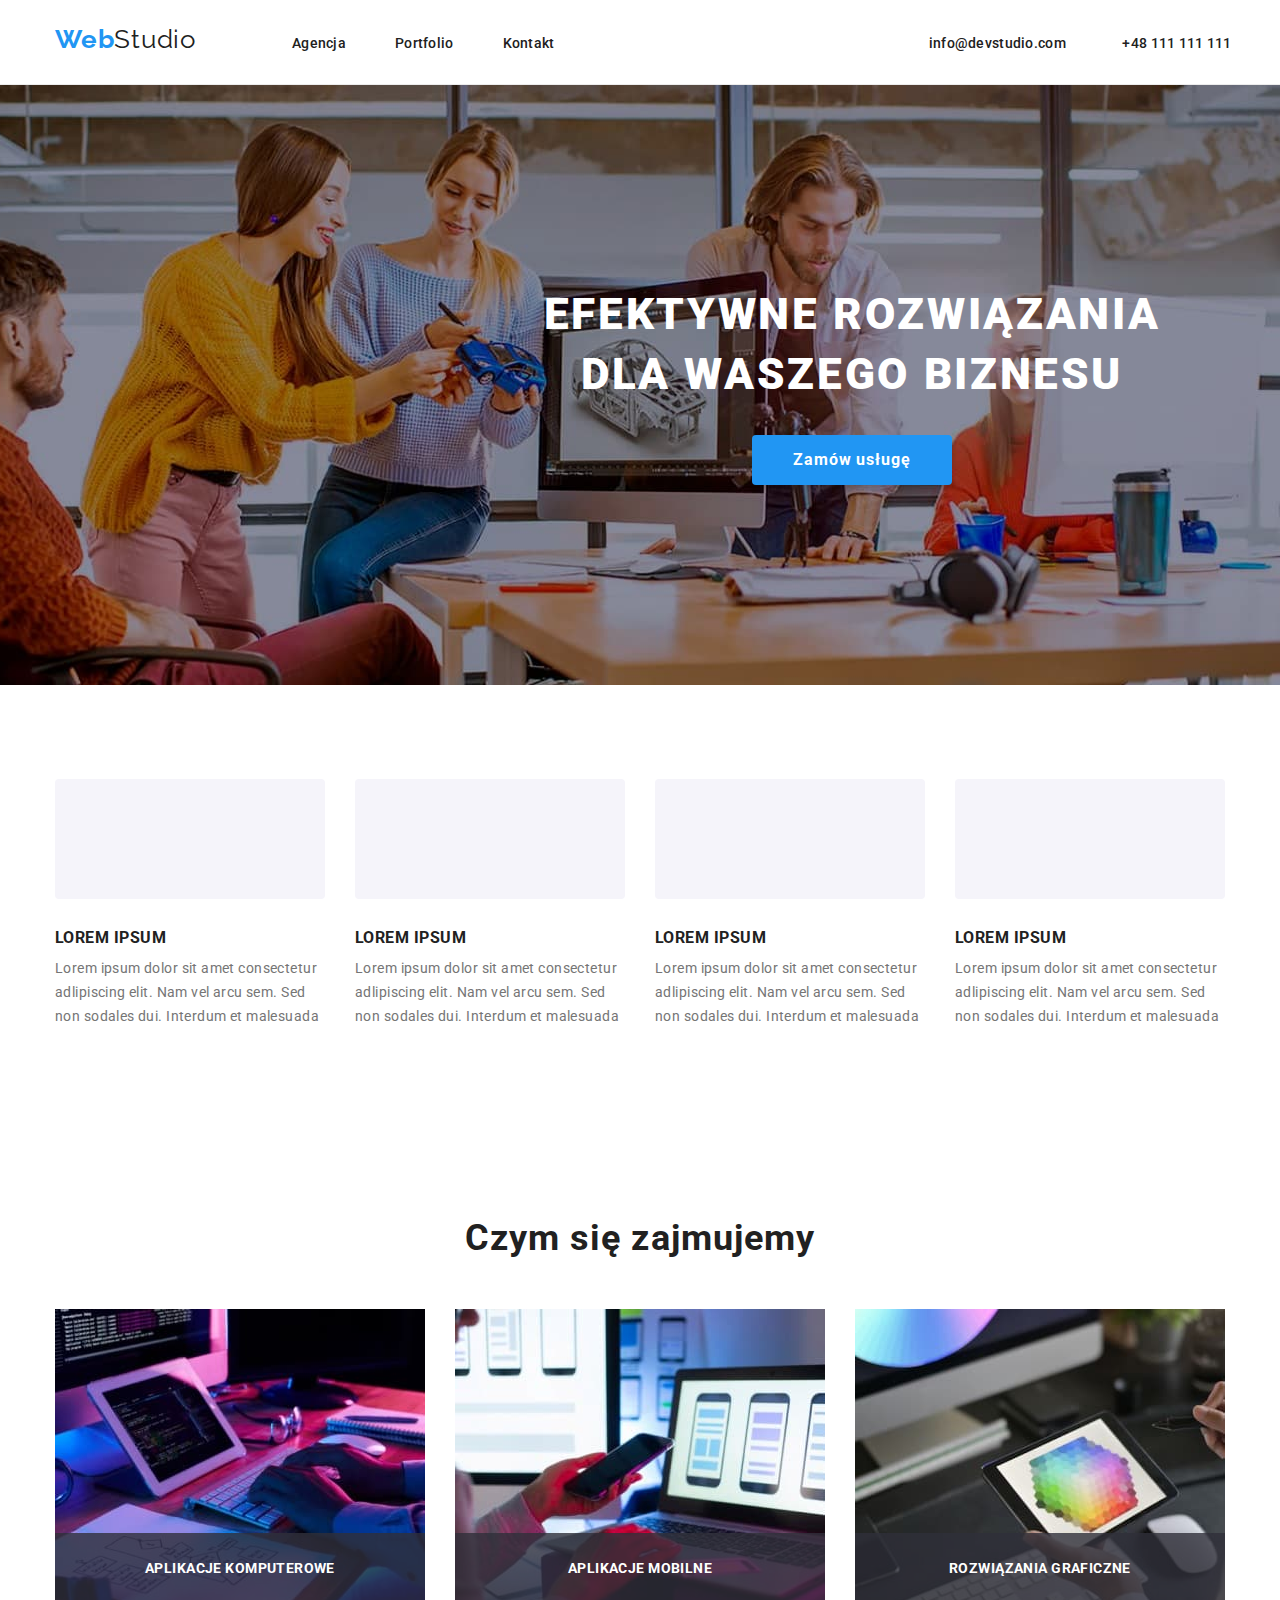
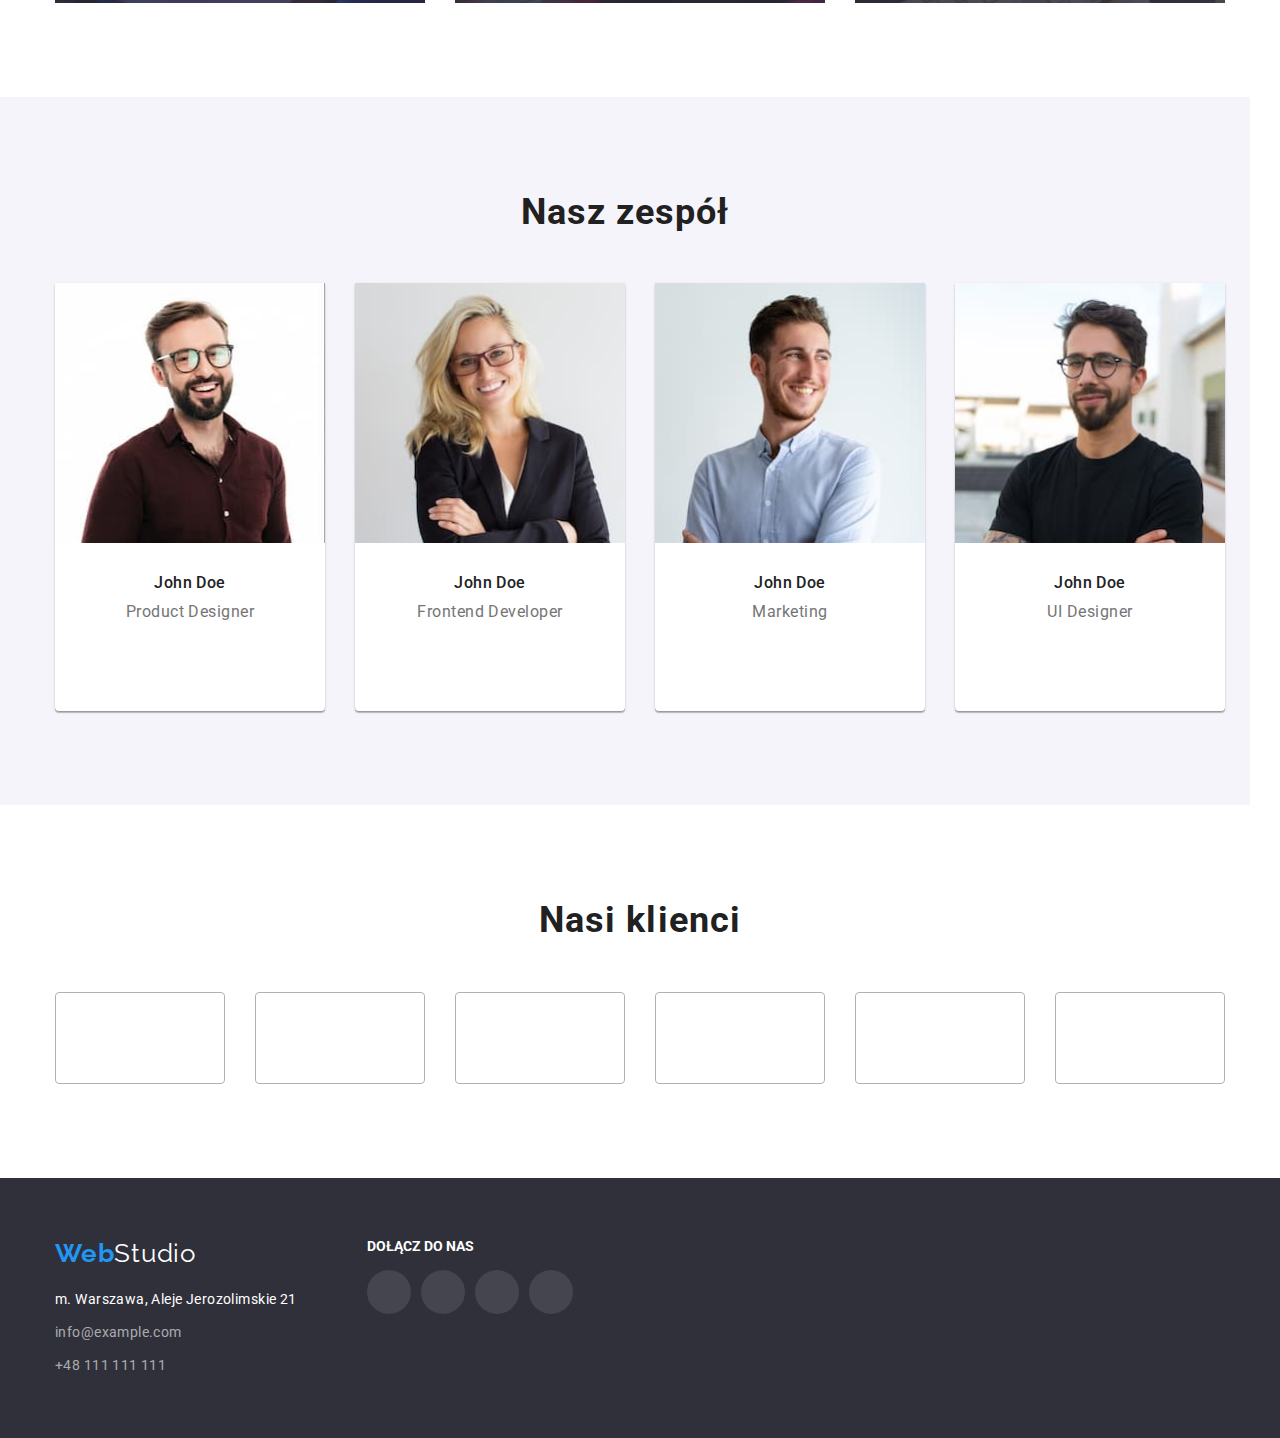
==== index.html @ c4dc2baf "initial commit" ====
<!DOCTYPE html>
<html lang="en">

<head>
    <meta charset="UTF-8">
    <meta http-equiv="X-UA-Compatible" content="IE=edge">
    <meta name="viewport" content="width=device-width, initial-scale=1.0">
    <link
    rel="stylesheet"
    href="https://cdnjs.cloudflare.com/ajax/libs/modern-normalize/1.0.0/modern-normalize.min.css"
  />
    <link rel="stylesheet" href="css/styles.css?v=1.0.0"/>
    <link rel="preconnect" href="https://fonts.googleapis.com">
    <link rel="preconnect" href="https://fonts.gstatic.com" crossorigin>
    <link href="https://fonts.googleapis.com/css2?family=Raleway:wght@700&family=Roboto:wght@400;500;700;900&display=swap" rel="stylesheet">
    <title>Studio</title>
</head>
<body>
  <header>
  <div class = "container">
      <div class = "box-menu">
          <nav class = "box-nav">
              <a class="Webstudio-header box-webstudio" href="index.html"><span class = "Web">Web</span>Studio</a>
              <a class = "header" href="agencja.html">Agencja</a>
              <a class = "header" href="portfolio.html">Portfolio</a>
              <a class = "header" href="kontakt.html">Kontakt</a>
          </nav>
          <div>
            <a class = "header contact" href="mailto:info@devstudio.com">          
              <svg width="16" height="12">
                <use
                  href="/goit-markup-hw-04/images/icons.svg#icon-envelope"
                ></use>
              </svg>
              info@devstudio.com
            </a>
            <a class = "header contact" href="tel:+48111111111">
              <svg width="10" height="16">
                <use
                  href="/goit-markup-hw-04/images/icons.svg#icon-smartphone"
                ></use>
              </svg>
              +48 111 111 111
            </a>
          </div>
      </div>
  </div>
  </header>
  <main>
      <div class = "box-headline">
          <div class = "container">
              <h1 class = "headline">Efektywne rozwiązania dla waszego biznesu</h1>
              <button class = "order-button" type="button" onclick="alert('Na chwilę obecną funkcjonalność zamawiania usługi nie jest dostępna. Za utrudnienia przepraszamy!')">Zamów usługę</button>
          </div>
      </div>
      <div class = "our-strengths section">
          <div class = "container">
                <ul class="list list-our-strengths-icons">
                  <li class = "strength">
                    <div class = "strength-icon-background">
                      <svg width="67.92" height="70">
                        <use
                        href="/goit-markup-hw-04/images/icons.svg#icon-antenna"
                      ></use>
                      </svg>
                    </div>
                  </li>
                  <li class = "strength">
                    <div class = "strength-icon-background">
                      <svg width="68.96" height="70">
                        <use
                        href="/goit-markup-hw-04/images/icons.svg#icon-clock"
                      ></use>
                      </svg>
                    </div>
                  </li>
                  <li class = "strength">
                    <div class = "strength-icon-background">
                      <svg width="70" height="62.69">
                        <use
                        href="/goit-markup-hw-04/images/icons.svg#icon-diagram"
                      ></use>
                      </svg>
                    </div>
                  </li>
                  <li class = "strength">
                    <div class = "strength-icon-background">
                      <svg width="68.74" height="60.66">
                        <use
                        href="/goit-markup-hw-04/images/icons.svg#icon-astronaut"
                      ></use>
                      </svg>
                    </div>
                  </li>
                </ul>

              <ul class="list list-our-strengths">
                  <li class = "strength">
                    <div class = "text-block">  
                    <h3 class = "heading">Lorem ipsum</h3>
                      <p class = "text">
                          Lorem ipsum dolor sit amet consectetur <br>
                          adlipiscing elit. Nam vel arcu sem. Sed <br>
                          non sodales dui. Interdum et malesuada
                      </p>
                    </div>  
                  </li>
                  <li class = "strength">
                    <div class = "text-block">  
                    <h3 class = "heading">Lorem ipsum</h3>
                      <p class = "text">
                          Lorem ipsum dolor sit amet consectetur <br>
                          adlipiscing elit. Nam vel arcu sem. Sed <br>
                          non sodales dui. Interdum et malesuada
                      </p>
                    </div>  
                  </li>
                  <li class = "strength">
                    <div class = "text-block">  
                    <h3 class = "heading">Lorem ipsum</h3>
                      <p class = "text">
                          Lorem ipsum dolor sit amet consectetur <br>
                          adlipiscing elit. Nam vel arcu sem. Sed <br>
                          non sodales dui. Interdum et malesuada
                      </p>
                    </div>  
                  </li>
                  <li class = "strength">
                    <div class = "text-block">  
                    <h3 class = "heading">Lorem ipsum</h3>
                      <p class = "text">
                          Lorem ipsum dolor sit amet consectetur <br>
                          adlipiscing elit. Nam vel arcu sem. Sed <br>
                          non sodales dui. Interdum et malesuada
                      </p>
                    </div>  
                  </li>
              </ul>
          </div>
      </div>
      <section class = "section">
          <div class = "container">
              <h2 class = "section-name">Czym się zajmujemy</h2>
              <ul class="list list-what-we-do">
                  <li class = "what-we-do">
                      <img
                      src="images/computer_click_smart.jpg"
                      alt="Dłonie klikają w kąkuter"
                      width="370"
                      height="294"
                      />
                      <div class="pic-description-box"><span class="pic-description">APLIKACJE KOMPUTEROWE</span></div>
                  </li>
                  <li class = "what-we-do">
                      <img
                      src="images/computer_mobile_browse.jpg"
                      alt="Człowiek ogląda telefon i telefony"
                      width="370"
                      height="294"
                      />
                      <div class="pic-description-box"><span class="pic-description">APLIKACJE MOBILNE</span></div>
                  </li>
                  <li class = "what-we-do">
                      <img
                      src="images/what_colour_important.jpg"
                      alt="Dużo kolorów bardzo"
                      width="370"
                      height="294"
                      />
                      <div class="pic-description-box"><span class="pic-description">ROZWIĄZANIA GRAFICZNE</span></div>
                  </li>
              </ul>
          </div>
      </section>
      <section class = "our-team section">
          <div class = "container">
              <h2 class = "section-name">Nasz zespół</h2>
              <ul class="list list-our-team">
                  <li class = "our-team">
                      <figure class = "team-member">
                          <img class = "img-team-member"
                          src="images/john_doe.jpg"
                          alt="Product Designer się podśmiechuje"
                          width="270"
                          height="260"
                          />
                          <figcaption><h4 class = "title-index">John Doe</h4><h5 class = "desc-index">Product Designer</span></figcaption>
                            <ul class = "list social-list">
                              <li class = "social-icon">
                                <div class = "social-circle">
                                  <svg width="20" height="20">
                                    <use
                                    href="/goit-markup-hw-04/images/icons.svg#icon-insta"
                                    ></use>
                                  </svg>
                                </div>
                              </li>
                              <li class = "social-icon">
                                <div class = "social-circle">
                                  <svg width="20" height="16.25">
                                    <use
                                    href="/goit-markup-hw-04/images/icons.svg#icon-twitter"
                                    ></use>
                                  </svg>
                                </div>
                              </li>
                              <li class = "social-icon">
                                <div class = "social-circle">
                                  <svg width="10" height="20">
                                    <use
                                    href="/goit-markup-hw-04/images/icons.svg#icon-facebook"
                                    ></use>
                                  </svg>
                                </div>
                              </li>
                              <li class = "social-icon">
                                <div class = "social-circle">
                                  <svg width="20" height="20">
                                    <use
                                    href="/goit-markup-hw-04/images/icons.svg#icon-linkedin"
                                    ></use>
                                  </svg>
                                </div>
                              </li>
                            </ul>
                      </figure>
                  </li>
                  <li class = "our-team">
                      <figure class = "team-member">
                          <img class = "img-team-member"
                          src="images/john_doe_woman.jpg"
                          alt="Frontend Developer też się podśmiechuje"
                          width="270"
                          height="260"
                          />
                          <figcaption><h4 class = "title-index">John Doe</h4><h5 class = "desc-index">Frontend Developer</span></figcaption>
                            <ul class = "list social-list">
                              <li class = "social-icon">
                                <div class = "social-circle">
                                  <svg width="20" height="20">
                                    <use
                                    href="/goit-markup-hw-04/images/icons.svg#icon-insta"
                                    ></use>
                                  </svg>
                                </div>
                              </li>
                              <li class = "social-icon">
                                <div class = "social-circle">
                                  <svg width="20" height="16.25">
                                    <use
                                    href="/goit-markup-hw-04/images/icons.svg#icon-twitter"
                                    ></use>
                                  </svg>
                                </div>
                              </li>
                              <li class = "social-icon">
                                <div class = "social-circle">
                                  <svg width="10" height="20">
                                    <use
                                    href="/goit-markup-hw-04/images/icons.svg#icon-facebook"
                                    ></use>
                                  </svg>
                                </div>
                              </li>
                              <li class = "social-icon">
                                <div class = "social-circle">
                                  <svg width="20" height="20">
                                    <use
                                    href="/goit-markup-hw-04/images/icons.svg#icon-linkedin"
                                    ></use>
                                  </svg>
                                </div>
                              </li>
                            </ul>
                      </figure>
                  </li>
                  <li class = "our-team">
                      <figure class = "team-member">
                          <img class = "img-team-member"
                          src="images/john_doe_again.jpg"
                          alt="Marketing się podśmiechuje, ale trochę w bok"
                          width="270"
                          height="260"
                          />
                          <figcaption><h4 class = "title-index">John Doe</h4><h5 class = "desc-index">Marketing</span></figcaption>
                            <ul class = "list social-list">
                              <li class = "social-icon">
                                <div class = "social-circle">
                                  <svg width="20" height="20">
                                    <use
                                    href="/goit-markup-hw-04/images/icons.svg#icon-insta"
                                    ></use>
                                  </svg>
                                </div>
                              </li>
                              <li class = "social-icon">
                                <div class = "social-circle">
                                  <svg width="20" height="16.25">
                                    <use
                                    href="/goit-markup-hw-04/images/icons.svg#icon-twitter"
                                    ></use>
                                  </svg>
                                </div>
                              </li>
                              <li class = "social-icon">
                                <div class = "social-circle">
                                  <svg width="10" height="20">
                                    <use
                                    href="/goit-markup-hw-04/images/icons.svg#icon-facebook"
                                    ></use>
                                  </svg>
                                </div>
                              </li>
                              <li class = "social-icon">
                                <div class = "social-circle">
                                  <svg width="20" height="20">
                                    <use
                                    href="/goit-markup-hw-04/images/icons.svg#icon-linkedin"
                                    ></use>
                                  </svg>
                                </div>
                              </li>
                            </ul>
                      </figure>
                  </li>
                  <li class = "our-team">
                      <figure class = "team-member">
                          <img class = "img-team-member"
                          src="images/john_doe_again_again.jpg"
                          alt="UI Designer się uśmiecha"
                          width="270"
                          height="260"
                          />
                          <figcaption><h4 class = "title-index">John Doe</h4><h5 class = "desc-index">UI Designer</span></figcaption>
                            <ul class = "list social-list">
                              <li class = "social-icon">
                                <div class = "social-circle">
                                  <svg width="20" height="20">
                                    <use
                                    href="/goit-markup-hw-04/images/icons.svg#icon-insta"
                                    ></use>
                                  </svg>
                                </div>
                              </li>
                              <li class = "social-icon">
                                <div class = "social-circle">
                                  <svg width="20" height="16.25">
                                    <use
                                    href="/goit-markup-hw-04/images/icons.svg#icon-twitter"
                                    ></use>
                                  </svg>
                                </div>
                              </li>
                              <li class = "social-icon">
                                <div class = "social-circle">
                                  <svg width="10" height="20">
                                    <use
                                    href="/goit-markup-hw-04/images/icons.svg#icon-facebook"
                                    ></use>
                                  </svg>
                                </div>
                              </li>
                              <li class = "social-icon">
                                <div class = "social-circle">
                                  <svg width="20" height="20">
                                    <use
                                    href="/goit-markup-hw-04/images/icons.svg#icon-linkedin"
                                    ></use>
                                  </svg>
                                </div>
                              </li>
                            </ul>
                      </figure>
                  </li>
              </ul>
          </div>
      </section>
      <section class = "our-clients section">
          <div class = "container">
              <h2 class = "section-name">Nasi klienci</h2>
              <ul class="list list-our-clients">
                  <li class = "client">
                    <div class = "client-background">
                      <svg width="41" height="46.7">
                        <use
                         href="/goit-markup-hw-04/images/icons.svg#icon-client1"
                       ></use>
                      </svg>
                    </div>                    
                  </li>
                  <li class = "client">
                    <div class = "client-background">
                      <svg width="40" height="52">
                        <use
                         href="/goit-markup-hw-04/images/icons.svg#icon-client2"
                       ></use>
                      </svg>
                    </div>                    
                  </li>
                  <li class = "client">
                    <div class = "client-background">
                      <svg width="43.46" height="41.18">
                        <use
                         href="/goit-markup-hw-04/images/icons.svg#icon-client3"
                       ></use>
                      </svg>
                    </div>
                  </li>
                  <li class = "client">
                    <div class = "client-background">
                      <svg width="84.44" height="40.62">
                        <use
                         href="/goit-markup-hw-04/images/icons.svg#icon-client4"
                       ></use>
                      </svg>
                    </div>
                  </li>
                  <li class = "client">
                    <div class = "client-background">
                      <svg width="62.54" height="45.43">
                        <use
                         href="/goit-markup-hw-04/images/icons.svg#icon-client5"
                       ></use>
                      </svg>
                    </div>
                  </li>
                  <li class = "client">
                    <div class = "client-background">
                      <svg width="93.79" height="43.93">
                        <use
                         href="/goit-markup-hw-04/images/icons.svg#icon-client6"
                       ></use>
                      </svg>
                    </div>                    
                  </li>
              </ul>
          </div>
      </section>
  </main>
  <footer>
    <div class = "container">
      <ul class = "list footer-list">
        <li class = "footer-block">
          <div>
            <a class="Webstudio-footer" href="index.html"><span class = "Web">Web</span>Studio</a>
            <address class = "address">m. Warszawa, Aleje Jerozolimskie 21</address>
            <a class = "footer" href="mailto:info@example.com">info@example.com</a>
            <a class = "footer" href="tel:+48111111111">+48 111 111 111</a>
          </div>
        </li>
        <li class = "footer-block">
          <div>
            <span class = "join-us">DOŁĄCZ DO NAS</span>
            <ul class = "list social-list-footer">
              <li class = "social-icon-footer">
                <div class = "social-circle-footer">
                  <svg width="20" height="20">
                    <use
                    href="/goit-markup-hw-04/images/icons.svg#icon-insta"
                    ></use>
                  </svg>
                </div>
              </li>
              <li class = "social-icon-footer">
                <div class = "social-circle-footer">
                  <svg width="20" height="16.25">
                    <use
                    href="/goit-markup-hw-04/images/icons.svg#icon-twitter"
                    ></use>
                  </svg>
                </div>
              </li>
              <li class = "social-icon-footer">
                <div class = "social-circle-footer">
                  <svg width="10" height="20">
                    <use
                    href="/goit-markup-hw-04/images/icons.svg#icon-facebook"
                    ></use>
                  </svg>
                </div>
              </li>
              <li class = "social-icon-footer">
                <div class = "social-circle-footer">
                  <svg width="20" height="20">
                    <use
                    href="/goit-markup-hw-04/images/icons.svg#icon-linkedin"
                    ></use>
                  </svg>
                </div>
              </li>
            </ul>
          </div>
        </li>
      </ul>
    </div>
  </footer>
  <script src="./js/modal.js"></script>
</body>
</html>
---- css/styles.css ----
.div-test {
    width: 200px;
    height: 200px;
    border: solid tomato 1px;
    margin-top: 200px;
    margin-left: 200px;
    display: flex;
    align-items: center;
    justify-content: center;
}

.span-test {
    display: inline-block;
    vertical-align: middle;
    line-height: normal;
}


/* ZMIENNE */
:root {
    --color-active: #2196F3;
    --text-main: #212121;
    --text-secondary: #757575;
    --text-h1: #FFFFFF;
    --text-active-button: #FFFFFF;
    --text-address: #FFFFFF;
    --text-studio-footer: #FFFFFF;
    --color-team-members-background: #FFFFFF;
    --color-join-us: #FFFFFF;
    --color-pic-description: #FFFFFF;
    --color-card-popup-description: #FFFFFF;
    --color-h1-footer-background: #2F303A;
    --text-footer-contact: rgba(255, 255, 255, 0.6);
    --color-button-background: #F5F4FA;
    --color-our-team-background: #F5F4FA;
    --color-our-strengths-icon-background: #F5F4FA;
    --text-studio-header: #000000;
    --color-portfolio-border: #EEEEEE;
    --color-header-border: #ECECEC;
    --color-icon: #AFB1B8;
    --color-social-icon-footer: #FFFFFF1A;
}
/* KONIEC: ZMIENNE */

body {
    font-family: 'Roboto', sans-serif;
    font-size: 14px;
    color: var(--text-main);
}

.list {
    list-style-type: none;
}

.Webstudio-header,
.Webstudio-footer,
.header,
.footer,
.address {
    text-decoration: none;
}

.Web {
    color: var(--color-active);
    font-weight: 700;
}

/* USTAWIENIA DLA HEADERÓW I FOOTERÓW, BEZ FLEXBOXÓW */

.Webstudio-header {
    font-size: 26px;
    font-weight: 400;
    font-family: 'Raleway', sans-serif;
    line-height: 1.19;
    letter-spacing: 0.03em;
    color: var(--text-studio-header);
}

.Webstudio-footer {
    font-size: 26px;
    font-weight: 400;
    font-family: 'Raleway', sans-serif;
    line-height: 1.19;
    letter-spacing: 0.03em;
    color: var(--text-studio-footer);
}

.Webstudio-header:hover, .Webstudio-header:focus {
    color: var(--text-studio-header);
    font-size: 26px;
    font-weight: 700;
}

.Webstudio-footer:hover, .Webstudio-footer:focus {
    color: var(--text-studio-footer);
    font-size: 26px;
    font-weight: 700;
}

.Webstudio-header,
.header,
.footer {
    color: var(--text-main);
}

.header {
    line-height: 1.14;
    letter-spacing: 0.02em;
    font-weight: 500;
    transition-property: color, fill, background-color, box-shadow;
    transition-duration: 250ms;
    transition-timing-function: cubic-bezier(0.4, 0, 0.2, 1);
}

.header:hover,
.header:focus {
    fill: var(--color-active);
    color: var(--color-active);
    font-weight: 500;
}

.header svg {
    margin-right: 10px;
}

a[href="mailto:info@devstudio.com"],
a[href="tel:+48111111111"]{
    fill: var(--color-icon);
}

.address {
    line-height: 1.71;
    letter-spacing: 0.03em;
    color: var(--text-address);
    background-color: var(--color-h1-footer-background);
    font-style: normal;
}

.footer {
    line-height: 1.71;
    letter-spacing: 0.03em;
    color: var(--text-footer-contact);
    background-color: var(--color-h1-footer-background);
}

footer {
    background-color: var(--color-h1-footer-background);
    transition-property: color, fill, background-color, box-shadow;
    transition-duration: 250ms;
    transition-timing-function: cubic-bezier(0.4, 0, 0.2, 1);
}

.footer:hover,
.footer:focus {
    color: var(--color-active);
}

footer a span {
    color: var(--text-studio-footer);
}

/* KONIEC: USTAWIENIA DLA HEADERÓW I FOOTERÓW, BEZ FLEXBOXÓW */

/* USTAWIENIA DLA BODY INDEXU, BEX FLEXBOXÓW */

.headline {
    font-weight: 900;
    font-size: 44px;
    line-height: 1.36;
    text-align: center;
    letter-spacing: 0.06em;
    text-transform: uppercase;
    color: var(--text-h1);
}

.order-button {
    font-weight: 700;
    font-size: 16px;
    line-height: 1.88;
    align-items: center;
    text-align: center;
    letter-spacing: 0.06em;
    color: var(--text-active-button);
    background: var(--color-active);
    box-shadow: 0px 4px 4px rgba(0, 0, 0, 0.15);
    border-radius: 4px;
    cursor: pointer;
    border: none;
    width: 200px;
    height: 50px;
}

.heading {
    font-weight: 700;
    line-height: 1.14;
    letter-spacing: 0.03em;
    text-transform: uppercase;
}

.text {
    line-height: 1.71;
    letter-spacing: 0.03em; 
    color: var(--text-secondary);
}

.section-name {
    font-weight: 700;
    font-size: 36px;
    line-height: 1.17;
    letter-spacing: 0.03em;
}

.our-team {
    background-color: var(--color-our-team-background);
}

.team-member {
    border-bottom-left-radius: 4px;
    border-bottom-right-radius: 4px;
    background-color: var(--color-team-members-background);
    box-shadow: 0px 2px 1px rgba(0, 0, 0, 0.2),
                0px 1px 1px rgba(0, 0, 0, 0.14),
                0px 1px 3px rgba(0, 0, 0, 0.12);
            }

.title-index {
    font-weight: 500;
    font-size: 16px;
    line-height: 1.19;
    letter-spacing: 0.03em;
}

.desc-index {
    font-size: 16px;
    font-weight: 400;
    line-height: 1.19;
    letter-spacing: 0.03em;
    color: var(--text-secondary);
}

/* KONIEC: USTAWIENIA DLA BODY INDEXU, BEX FLEXBOXÓW */

/* USTAWIENIA DLA BODY PORTFOLIO, BEZ FLEXBOXÓW */

.portf-buttons {
    font-weight: 500;
    font-size: 16px;
    line-height: 1.63;
    letter-spacing: 0.03em;
    background: var(--color-button-background);
    border-radius: 4px;
    text-align: center;
    border-radius: 4px;
    border: none;
    cursor: pointer;
    transition-property: color, fill, background-color, box-shadow;
    transition-duration: 250ms;
    transition-timing-function: cubic-bezier(0.4, 0, 0.2, 1);
}

.portf-buttons:hover, .portf-buttons:focus{
    color: var(--text-active-button);
    background: var(--color-active);
    box-shadow: 0px 2px 2px 0px #0000001F,
                0px 1px 2px 0px #00000014,
                0px 3px 1px 0px #0000001A;

}

.title-portf {
    font-weight: 700;
    font-size: 18px;
    line-height: 2;
    letter-spacing: 0.06em;
}

.desc-portf {
    font-size: 16px;
    line-height: 1.88;
    letter-spacing: 0.03em;
    color: var(--text-secondary);
    font-weight: 400;
}

.portfolio-element > figure {
    transition-property: color, fill, background-color, box-shadow;
    transition-duration: 250ms;
    transition-timing-function: cubic-bezier(0.4, 0, 0.2, 1);
}

.portfolio-element > figure:hover,
.portfolio-element > figure:focus {
    box-shadow: 1px 4px 6px 0px #00000029,
    0px 4px 4px 0px #0000000F,
    0px 1px 1px 0px #0000001F;
    ;
    cursor: pointer;
}

/* KONIEC: USTAWIENIA DLA BODY PORTFOLIO, BEZ FLEXBOXÓW */

/* USTAWIENIA POZYCJONOWANIA I FLEXBOXÓW WSPÓLNE DLA INDEXU I PORTFOLIO */

h1, h2, h3, h4, h5, h6, p, ul, figure {
    margin: 0px;
}

.container {
    width: 1200px;
    margin-right: auto;
    margin-left: auto;
}

.section {
    padding-top: 94px;
    padding-bottom: 94px;
}

header {
    border-bottom: solid var(--color-header-border) 1px;
}

.box-menu {
    margin-top: 24px;
    display: flex;
    height: 60px;
    align-items: baseline;
}

.box-webstudio {
    margin-left: 15px;
}

.header:nth-child(2) {
    margin-left: 93px;
}

.header:nth-child(3) {
    margin-left: 46px;
}

.header:nth-child(4) {
    margin-left: 46px;
}

.contact:nth-child(1) {
    margin-left: 345px;
}

.contact:nth-child(2) {
    margin-left: 30px;
}

footer > div {
    padding-top: 60px;
    padding-bottom: 60px;
}

.Webstudio-footer {
    display: block;
    margin-bottom: 20px;
}

address {
    display: block;
    margin-bottom: 9px;
}

footer .footer {
    display: block;
}

.footer-block:nth-child(2) {
    margin-left: 70px;
}

.join-us {
    color: var(--color-join-us);
    font-weight: 700;
    line-height: 1.14;
    letter-spacing: 0,03em;
}

.footer-list {
    display: flex;
    padding-left: 15px;
}

.social-circle-footer {
    width: 44px;
    height: 44px;
    border-radius: 50%;
    display: flex;
    justify-content: center;
    align-items: center;
    fill: var(--color-join-us);
    background-color: var(--color-social-icon-footer);
    transition-property: color, fill, background-color, box-shadow;
    transition-duration: 250ms;
    transition-timing-function: cubic-bezier(0.4, 0, 0.2, 1);
}

.social-circle-footer:hover,
.social-circle-footer:focus {
    background-color: var(--color-active);
    fill: var(--color-join-us);
    cursor: pointer;
}

.social-list-footer {
    display: flex;
    margin-top: 16px;
    padding-bottom: 30px;
    padding-left: 0px;
}

.social-icon-footer:not(:last-child) {
    margin-right: 10px;
}

a[href="mailto:info@example.com"] {
    margin-bottom: 9px;
}

/* KONIEC: USTAWIENIA POZYCJONOWANIA I FLEXBOXÓW WSPÓLNE DLA INDEXU I PORTFOLIO */

/* FLEXBOXY I POZYCJONOWANIE INDEX.HTML*/
.headline {
    width: 696px;
    margin-top: 0px;
    margin-bottom: 0px;
    margin-left: auto;
    margin-right: auto;
}

.box-headline {
    padding: 200px 252px 200px 252px;
    background-image: url(../images/background-photo.jpg), 
    linear-gradient(
    to right,
    #2F303A66,
    #2F303A66
    );
    background-position: 50% 50%;
    background-repeat: no-repeat;
    background-size: 1600px;
    background-color: var(--color-h1-footer-background);
}

.order-button {
    display: block;
    margin-left: auto;
    margin-right: auto;
    margin-top: 30px;
    padding: 0px;
}

.list-our-strengths {
    display: flex;
    margin-top: 0px;
    margin-bottom: 0px;
    padding-left: 0px;
}

.list-our-strengths-icons {
    display: flex;
    margin-top: 0px;
    margin-bottom: 30px;
    padding-left: 0px;
}

.strength-icon-background {
    display: flex;
    width: 270px;
    height: 120px;
    border-radius: 4px;
    background-color: var(--color-our-strengths-icon-background);
    justify-content: center;
    align-items: center;
}

.text-block {
    width: 270px;
}

.strength:nth-child(1) {
    margin-left: 15px;
}

.strength:not(:last-child) {
    margin-right: 30px;
}

.text {
    padding-top: 10px;
}

.section-name {
display: flex;
justify-content: center;
padding-bottom: 50px;
}

.list-what-we-do {
    display: flex;
    padding-left: 0px;
}

.what-we-do {
    position: relative;
}

.what-we-do img {
    vertical-align:top;
}

.what-we-do:nth-child(1) {
    margin-left: 15px;
}

.what-we-do:not(:last-child) {
    margin-right: 30px;
}

.list-our-team {
    display: flex;
    padding: 0px;
}

.our-team:not(:last-child) {
    margin-right: 30px;
}

.our-team:nth-child(1) {
    margin-left: 30px;
}

.title-index {
    padding-top: 30px;
}

.desc-index {
    padding-top: 10px;
}

.our-team {
    text-align: center;
}

.img-team-member {
    display: block;
}

.social-circle {
    width: 44px;
    height: 44px;
    border-radius: 50%;
    display: flex;
    justify-content: center;
    align-items: center;
    fill: var(--color-icon);
    transition-property: color, fill, background-color, box-shadow;
    transition-duration: 250ms;
    transition-timing-function: cubic-bezier(0.4, 0, 0.2, 1);
}

.social-circle:hover,
.social-circle:focus {
    background-color: var(--color-active);
    fill: var(--color-team-members-background);
    cursor: pointer;
}

.social-list {
    display: flex;
    margin-top: 16px;
    padding-bottom: 30px;
    padding-left: 0px;
}

.social-icon:nth-child(1) {
    margin-left: 32px;
}

.social-icon:not(:last-child) {
    margin-right: 10px;
}

.client-background {
    width: 170px;
    height: 92px;
    border-radius: 4px;
    display: flex;
    justify-content: center;
    align-items: center;
    fill: var(--color-icon);
    border: solid var(--color-icon) 1px;
    transition-property: color, fill, background-color, box-shadow;
    transition-duration: 250ms;
    transition-timing-function: cubic-bezier(0.4, 0, 0.2, 1);
}

.client-background:hover,
.client-background:focus {
    fill: var(--color-active);
    border: solid var(--color-active) 1px;
    cursor: pointer;
}

.list-our-clients {
    display: flex;
    padding-left: 0px;
}

.client:nth-child(1) {
    margin-left: 15px;
}

.client:not(:last-child) {
    margin-right: 30px;
}

.pic-description-box {
    background-color: #2F303ACC;
    height: 70px;
    width: 370px;
    display: flex;
    justify-content: center;
    align-items: center;
    position: absolute;
    bottom: 0;
}

.pic-description {
    color: var(--color-pic-description);
    line-height: 1.17;
    font-weight: 700;
    letter-spacing: 0.03em;
}

/* KONIEC: FLEXBOXY I POZYCJONOWANIE INDEX.HTML */

/* FLEXBOXY I POZYCJONOWANIE PORTFOLIO.HTML */

.list-buttons {
    display: flex;
    padding-bottom: 56px;
    padding-left: 0px;
}

.portf-buttons {
    padding: 6px 22px;
}

.button:nth-child(1) {
    margin-left: 310px;
}

.button:nth-child(2) {
    margin-left: 8px;
}

.button:nth-child(3) {
    margin-left: 8px;
}

.button:nth-child(4) {
    margin-left: 8px;
}

.button:nth-child(5) {
    margin-left: 8px;
}

.img-portfolio {
    display: block;
}

.list-portfolio {
    padding: 0px;
    display: flex;
    flex-wrap: wrap;
}

.portfolio-bottom {
    border-bottom: solid var(--color-portfolio-border) 1px;
}

.title-portf {
    padding-left: 23px;
    padding-top: 20px;
}


.desc-portf {
    padding-left: 23px;
    padding-top: 4px;
    padding-bottom: 19px;
}

.portfolio-element:nth-child(3n + 1) {
    margin-left: 15px;
}

.portfolio-element:nth-child(3n + 2) {
    margin-left: 30px;
}

.portfolio-element:nth-child(3n + 3) {
    margin-left: 30px;
}

.portfolio-element:nth-last-child(n + 4) {
    margin-bottom: 30px;
}

.animation-field {
    position: relative;
    overflow: hidden;
}

.card-popup-box {
    background-color: #2196F3E5;
    height: 294px;
    width: 370px;
    display: flex;
    align-items: center;
    position: absolute;
    top: 294px;
    transition-property: top;
    transition-duration: 500ms;
}

.portfolio-element:hover .card-popup-box {
top: 0;
}

.card-popup-description {
    color: var(--color-card-popup-description);
    line-height: 1.56;
    letter-spacing: 0.03em;
    font-size: 18px;
    padding: 49px 45px 49px 24px;
}

/* KONIEC: FLEXBOXY I POZYCJONOWANIE PORTFOLIO.HTML */
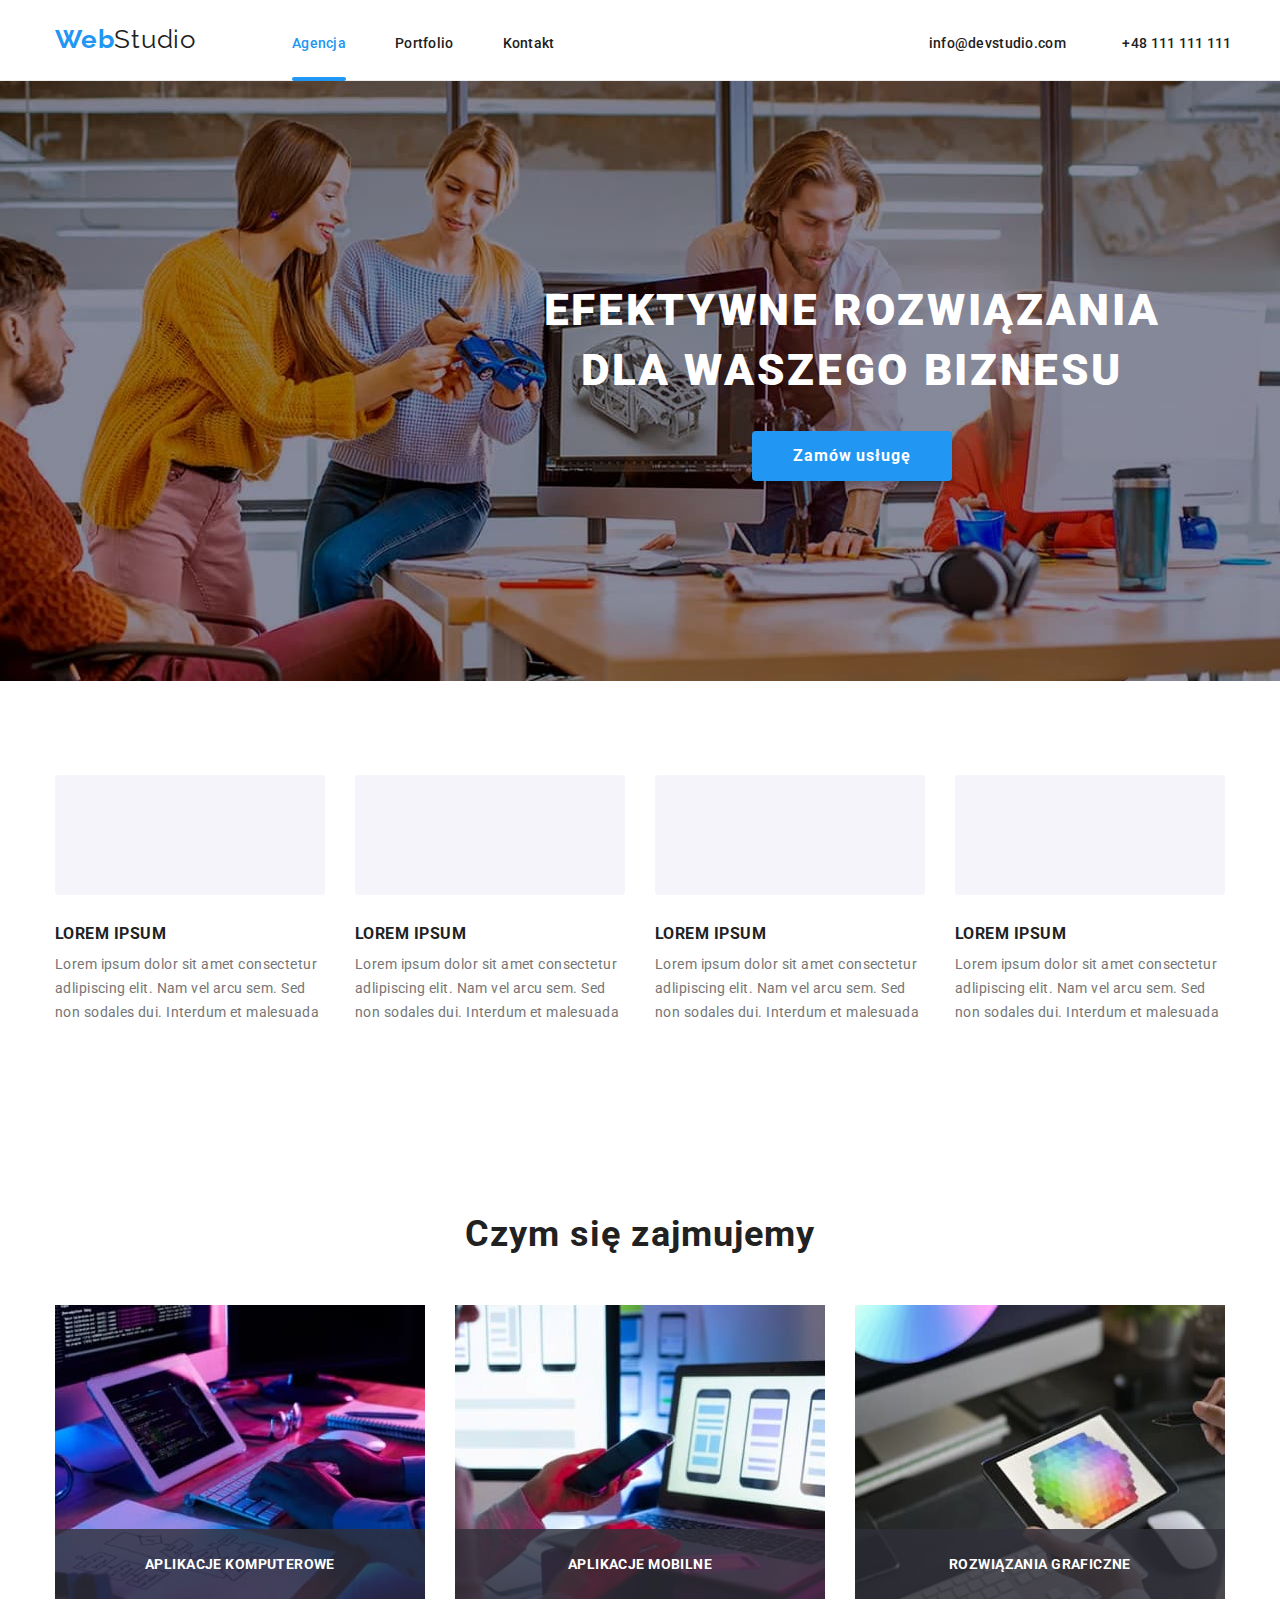
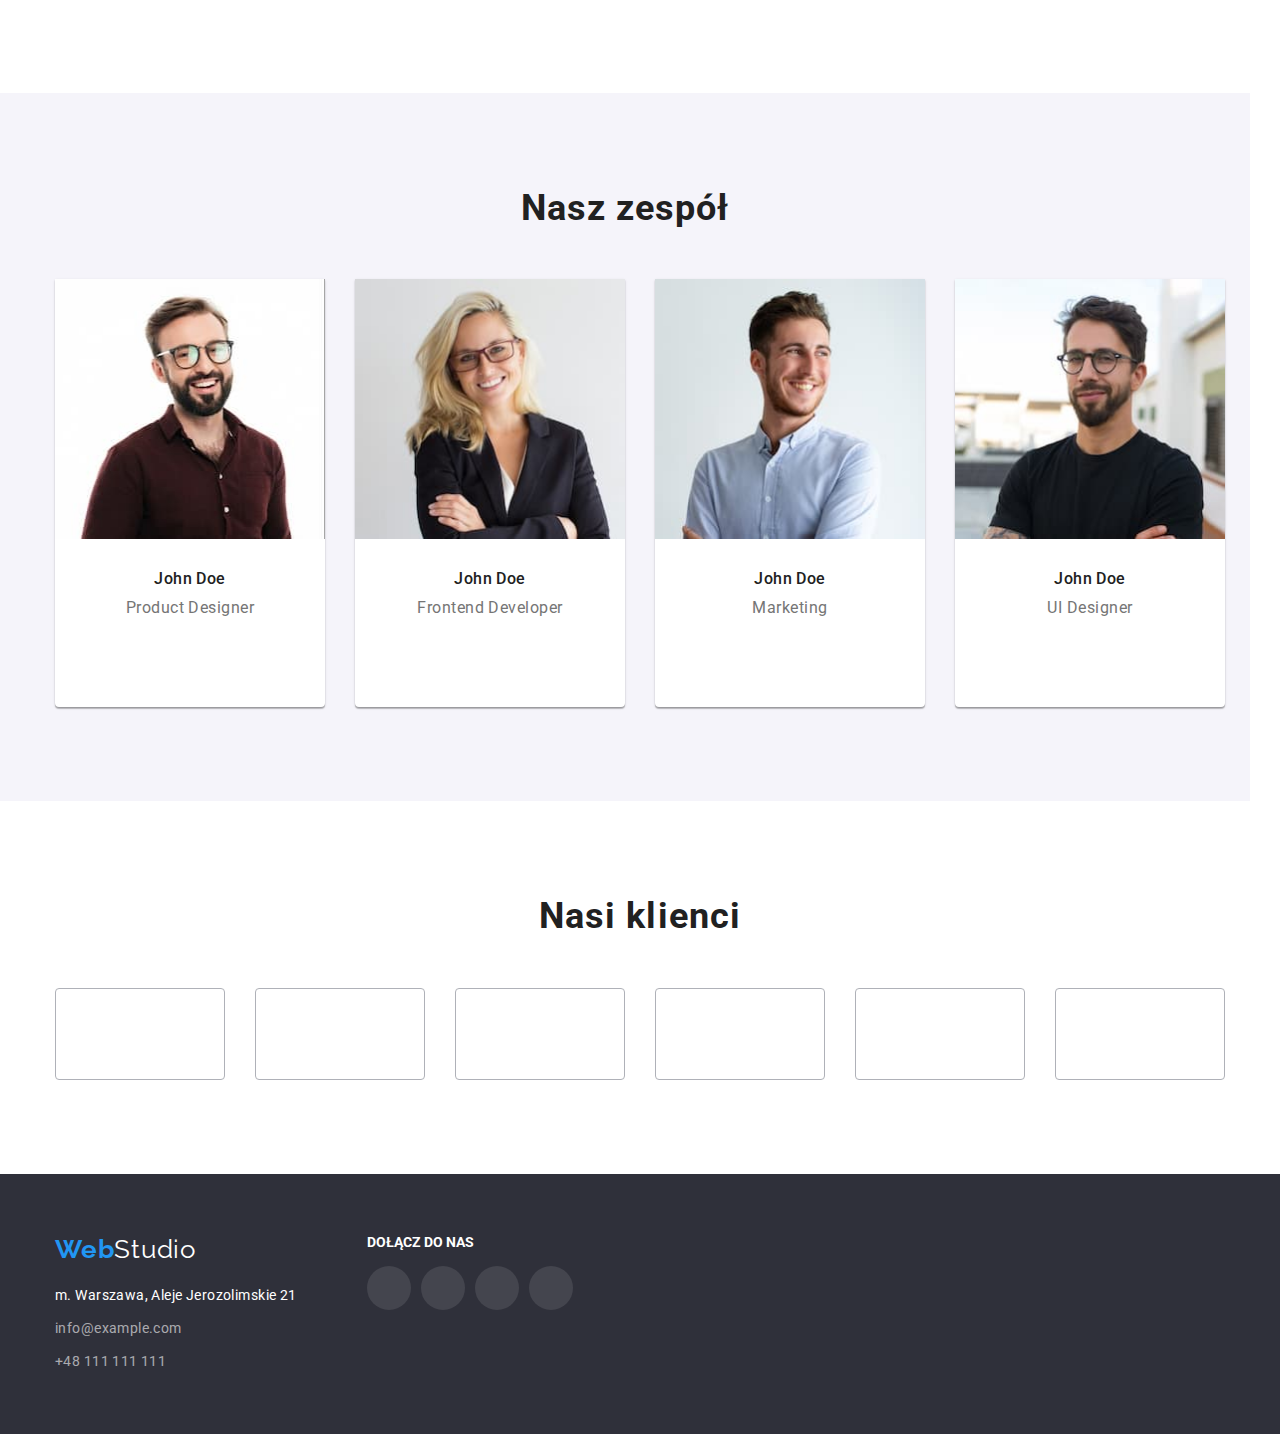
==== commit 2850bbc7: "new functions" ====
--- a/index.html
+++ b/index.html
@@ -21,7 +21,7 @@
       <div class = "box-menu">
           <nav class = "box-nav">
               <a class="Webstudio-header box-webstudio" href="index.html"><span class = "Web">Web</span>Studio</a>
-              <a class = "header" href="agencja.html">Agencja</a>
+              <a class = "header active-site" href="index.html">Agencja</a>
               <a class = "header" href="portfolio.html">Portfolio</a>
               <a class = "header" href="kontakt.html">Kontakt</a>
           </nav>
@@ -50,7 +50,7 @@
       <div class = "box-headline">
           <div class = "container">
               <h1 class = "headline">Efektywne rozwiązania dla waszego biznesu</h1>
-              <button class = "order-button" type="button" onclick="alert('Na chwilę obecną funkcjonalność zamawiania usługi nie jest dostępna. Za utrudnienia przepraszamy!')">Zamów usługę</button>
+              <button class="order-button" data-modal-open type="button">Zamów usługę</button>
           </div>
       </div>
       <div class = "our-strengths section">
@@ -494,6 +494,15 @@
       </ul>
     </div>
   </footer>
+<div class="modal-window-backdrop is-hidden" data-modal>
+  <div class="modal-window">
+    <button class="modal-window-button" data-modal-close type="button">
+      <svg class="cross" width="18" height="30" viewBox="0 0 18 18" fill="none" xmlns="http://www.w3.org/2000/svg">
+      <path d="M15 4.10786L13.8921 3L9.5 7.39214L5.10786 3L4 4.10786L8.39214 8.5L4 12.8921L5.10786 14L9.5 9.60786L13.8921 14L15 12.8921L10.6079 8.5L15 4.10786Z" fill="black"/>
+      </svg>
+    </button>
+  </div>
+</div>
   <script src="./js/modal.js"></script>
 </body>
 </html>
--- a/css/styles.css
+++ b/css/styles.css
@@ -1,21 +1,3 @@
-.div-test {
-    width: 200px;
-    height: 200px;
-    border: solid tomato 1px;
-    margin-top: 200px;
-    margin-left: 200px;
-    display: flex;
-    align-items: center;
-    justify-content: center;
-}
-
-.span-test {
-    display: inline-block;
-    vertical-align: middle;
-    line-height: normal;
-}
-
-
 /* ZMIENNE */
 :root {
     --color-active: #2196F3;
@@ -29,6 +11,7 @@
     --color-join-us: #FFFFFF;
     --color-pic-description: #FFFFFF;
     --color-card-popup-description: #FFFFFF;
+    --color-modal-window: #FFFFFF;
     --color-h1-footer-background: #2F303A;
     --text-footer-contact: rgba(255, 255, 255, 0.6);
     --color-button-background: #F5F4FA;
@@ -39,6 +22,7 @@
     --color-header-border: #ECECEC;
     --color-icon: #AFB1B8;
     --color-social-icon-footer: #FFFFFF1A;
+    --color-backdrop: #00000033;
 }
 /* KONIEC: ZMIENNE */
 
@@ -66,6 +50,18 @@
 }
 
 /* USTAWIENIA DLA HEADERÓW I FOOTERÓW, BEZ FLEXBOXÓW */
+
+.active-site::after {
+    content: '';
+    background-color: var(--color-active);
+    width: 100%;
+    height: 4px;
+    border-radius: 2px;
+    display: block;
+    position: absolute;
+    top: 42px;
+    right: 0px;
+}
 
 .Webstudio-header {
     font-size: 26px;
@@ -110,6 +106,7 @@
     transition-property: color, fill, background-color, box-shadow;
     transition-duration: 250ms;
     transition-timing-function: cubic-bezier(0.4, 0, 0.2, 1);
+    position: relative;
 }
 
 .header:hover,
@@ -157,6 +154,10 @@
 
 footer a span {
     color: var(--text-studio-footer);
+}
+
+.active-site {
+    color: var(--color-active);
 }
 
 /* KONIEC: USTAWIENIA DLA HEADERÓW I FOOTERÓW, BEZ FLEXBOXÓW */
@@ -238,6 +239,59 @@
     color: var(--text-secondary);
 }
 
+.modal-window-backdrop {
+    position: fixed;
+    top: 0;
+    width: 100%;
+    height: 100%;
+    background: var(--color-backdrop);
+    transition-property: opacity;
+    transition-duration: 700ms;
+    opacity: 100%;
+}
+
+.modal-window {
+    position: absolute;
+    transform: translate(50%, -50%);
+    top: 50%;
+    right: 50%;
+    width: 528px;
+    height: 581px;
+    background-color: var(--color-modal-window);
+    border-radius: 4px;
+    box-shadow: 0px 2px 1px 0px #00000033,
+                0px 1px 1px 0px #00000024,
+                0px 1px 3px 0px #0000001F;
+    text-align: right;
+    transition-property: opacity;
+    transition-duration: 700ms;
+    opacity: 100%;
+}
+
+
+.modal-window-button {
+    width: 30px;
+    height: 30px;
+    border-radius: 50%;
+    border: 1px solid #0000001A;
+    background-color: var(--color-modal-window);
+    padding: 0px;
+    margin-top: 8px;
+    margin-right: 8px;
+}
+
+.modal-window-button:hover {
+    cursor: pointer;
+}
+
+.is-hidden {
+    visibility: hidden;
+    transition-property: opacity, visibility;
+    transition-duration: 700ms;
+    opacity: 0%;
+    pointer-events: none;
+}
+
 /* KONIEC: USTAWIENIA DLA BODY INDEXU, BEX FLEXBOXÓW */
 
 /* USTAWIENIA DLA BODY PORTFOLIO, BEZ FLEXBOXÓW */
@@ -323,7 +377,7 @@
 .box-menu {
     margin-top: 24px;
     display: flex;
-    height: 60px;
+    height: 56px;
     align-items: baseline;
 }
 
